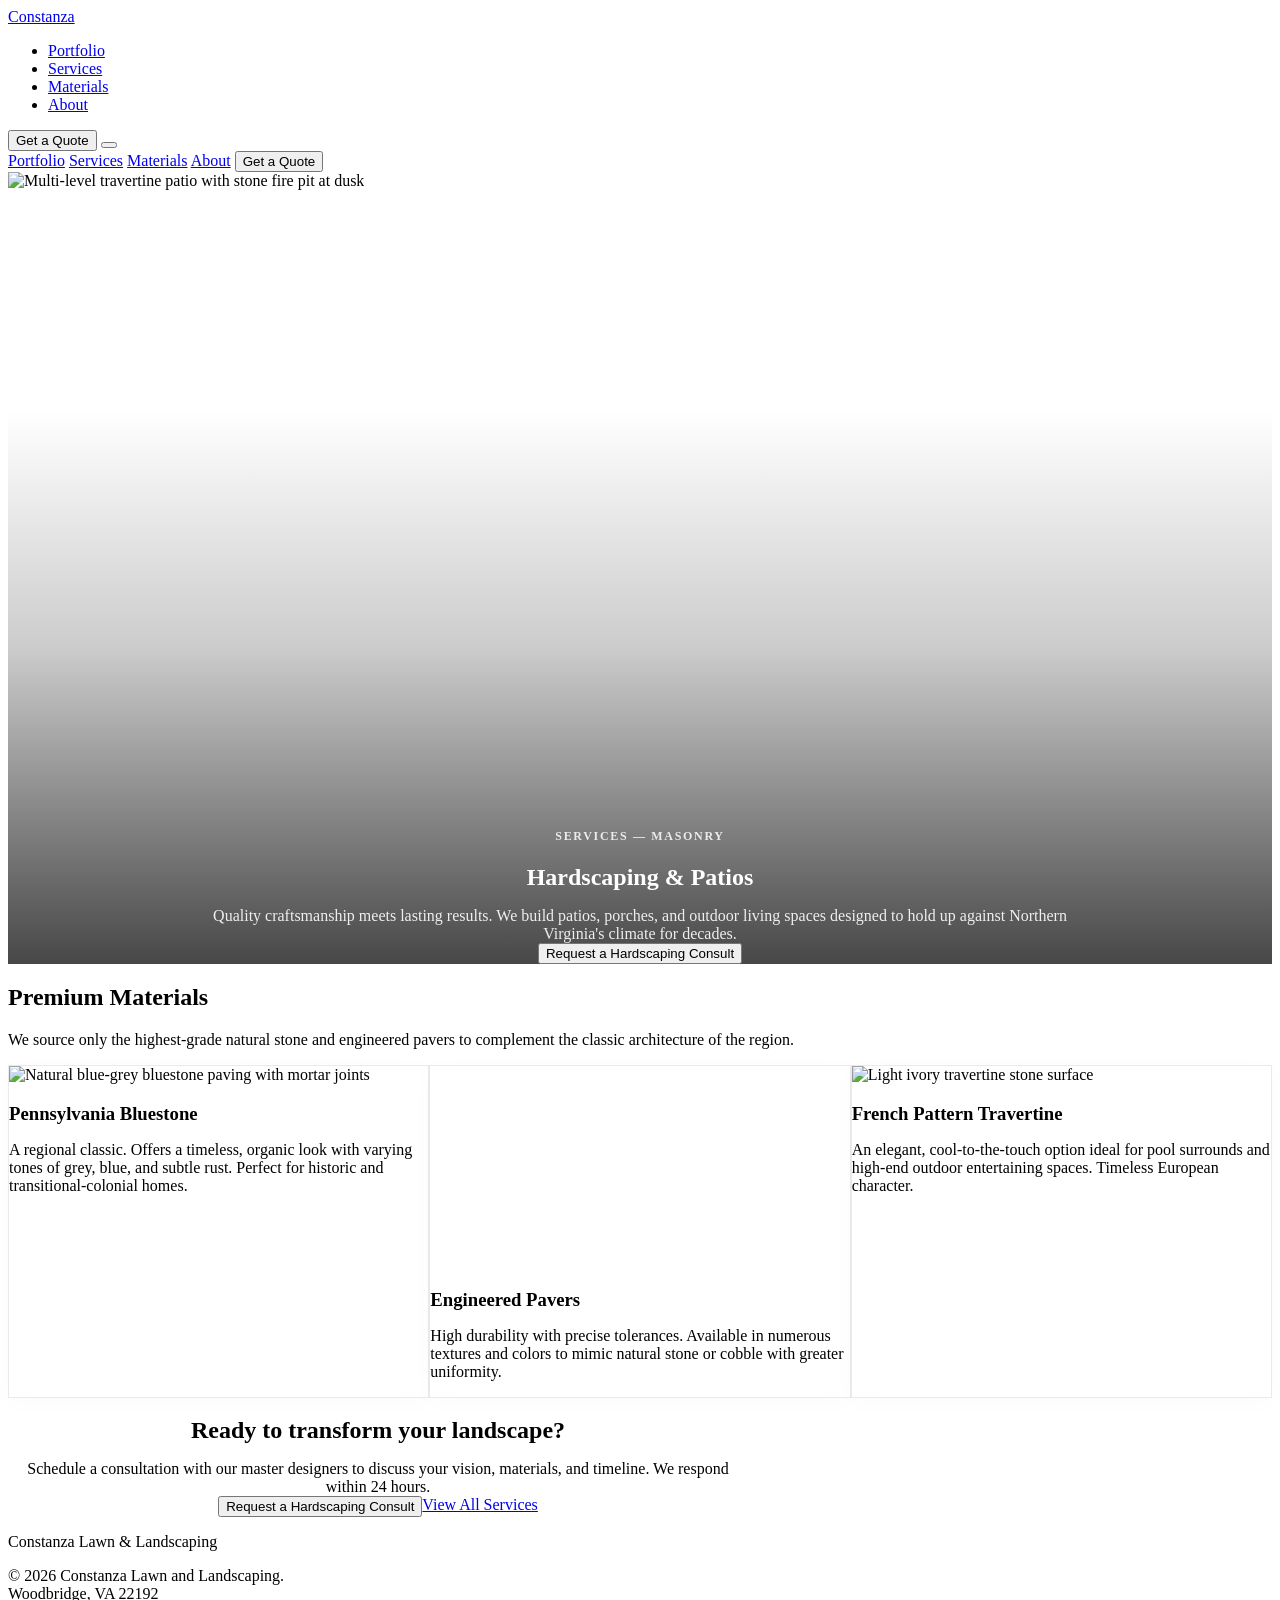
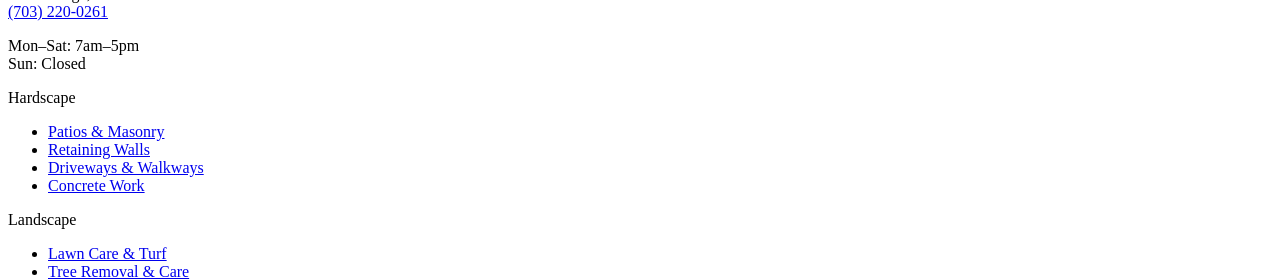
==== hardscaping.html @ 77d41d1d "Rebrand site to Constanza Lawn and Landscaping Co-Authored-By: Claude Sonnet 4.6 <noreply@anthropic." ====
<!DOCTYPE html>
<html lang="en">
<head>
  <meta charset="UTF-8" />
  <meta name="viewport" content="width=device-width, initial-scale=1.0" />
  <title>Hardscaping &amp; Patios — Constanza Lawn and Landscaping | Woodbridge, VA</title>
  <meta name="description" content="Constanza Lawn and Landscaping builds durable patios, porches, and outdoor living areas in Woodbridge, VA. Natural stone, pavers, and engineered bases. Locally owned, fair pricing." />
  <link rel="preconnect" href="https://fonts.googleapis.com" />
  <link rel="preconnect" href="https://fonts.gstatic.com" crossorigin />
  <link rel="stylesheet" href="assets/styles.css" />
  <style>
    /* FULL-BLEED HERO */
    .page-hero-full {
      position: relative;
      height: min(820px, 88vh);
      display: flex;
      align-items: flex-end;
      justify-content: center;
      overflow: hidden;
    }
    .page-hero-full__bg {
      position: absolute;
      inset: 0;
    }
    .page-hero-full__bg img {
      width: 100%;
      height: 100%;
      object-fit: cover;
    }
    .page-hero-full__overlay {
      position: absolute;
      inset: 0;
      background: linear-gradient(to top, rgba(0,0,0,0.72) 0%, rgba(0,0,0,0.2) 40%, transparent 70%);
    }
    .page-hero-full__content {
      position: relative;
      z-index: 2;
      text-align: center;
      color: white;
      padding: var(--space-xl) var(--space-gutter);
      max-width: 860px;
      width: 100%;
      margin-bottom: var(--space-lg);
    }
    .page-hero-full__eyebrow {
      display: block;
      font-size: 0.75rem;
      font-weight: 700;
      letter-spacing: 0.14em;
      text-transform: uppercase;
      margin-bottom: var(--space-sm);
      opacity: 0.85;
    }
    .page-hero-full__content .t-h1 { color: white; margin-bottom: var(--space-md); }
    .page-hero-full__content .t-body-lg { opacity: 0.9; margin-bottom: var(--space-lg); }



    /* MATERIALS GRID */
    .materials-section {
      background: var(--color-surface-container-low);
      border-top: 1px solid var(--color-outline-variant);
      border-bottom: 1px solid var(--color-outline-variant);
    }
    .materials-grid {
      display: grid;
      grid-template-columns: repeat(3, 1fr);
      gap: var(--space-gutter);
    }
    @media (max-width: 768px) {
      .materials-grid { grid-template-columns: 1fr; }
    }
    .material-card {
      background: white;
      border: 1px solid rgba(114,121,110,0.15);
      border-radius: var(--radius-lg);
      overflow: hidden;
      box-shadow: 0 4px 24px rgba(0,0,0,0.02);
      transition: box-shadow 0.3s;
    }
    .material-card:hover { box-shadow: 0 8px 32px rgba(0,0,0,0.06); }
    .material-card__img { width: 100%; height: 200px; object-fit: cover; }
    .material-card__body { padding: var(--space-md); }
    .material-card__title { margin-bottom: 6px; }
    .material-card__desc { color: var(--color-secondary); }

    /* CTA SECTION */
    .cta-section { text-align: center; }
    .cta-section .t-h2 { margin-bottom: var(--space-md); }
    .cta-section .t-body-lg { color: var(--color-secondary); margin-bottom: var(--space-lg); }
    .cta-actions { display: flex; gap: var(--space-md); justify-content: center; flex-wrap: wrap; }
  </style>
</head>
<body class="page-body">

  <!-- NAV -->
  <nav class="nav" role="navigation" aria-label="Main navigation">
    <div class="nav__inner">
      <a href="index.html" class="nav__logo">Constanza</a>
      <ul class="nav__links">
        <li><a href="index.html#portfolio" class="nav__link">Portfolio</a></li>
        <li><a href="services.html" class="nav__link active">Services</a></li>
        <li><a href="hardscaping.html#materials" class="nav__link active">Materials</a></li>
        <li><a href="index.html#about" class="nav__link">About</a></li>
      </ul>
      <button class="nav__cta" data-modal="quote">Get a Quote</button>
      <button class="nav__hamburger" id="nav-hamburger" aria-expanded="false" aria-controls="nav-mobile" aria-label="Toggle navigation">
        <span></span><span></span><span></span>
      </button>
    </div>
  </nav>

  <!-- MOBILE NAV -->
  <div class="nav__mobile" id="nav-mobile">
    <a href="index.html#portfolio" class="nav__link">Portfolio</a>
    <a href="services.html" class="nav__link active">Services</a>
    <a href="hardscaping.html#materials" class="nav__link active">Materials</a>
    <a href="index.html#about" class="nav__link">About</a>
    <button class="nav__cta" data-modal="quote">Get a Quote</button>
  </div>

  <main>

    <!-- FULL-BLEED HERO -->
    <section class="page-hero-full">
      <div class="page-hero-full__bg">
        <img
          src="https://lh3.googleusercontent.com/aida-public/[base64]"
          alt="Multi-level travertine patio with stone fire pit at dusk"
          fetchpriority="high"
        />
      </div>
      <div class="page-hero-full__overlay"></div>
      <div class="page-hero-full__content container">
        <span class="page-hero-full__eyebrow fade-up">Services — Masonry</span>
        <h1 class="t-h1 fade-up fade-up-delay-1">Hardscaping &amp; Patios</h1>
        <p class="t-body-lg fade-up fade-up-delay-2">Quality craftsmanship meets lasting results. We build patios, porches, and outdoor living spaces designed to hold up against Northern Virginia's climate for decades.</p>
        <div class="fade-up fade-up-delay-3">
          <button class="btn-white" data-modal="quote">Request a Hardscaping Consult</button>
        </div>
      </div>
    </section>

    <!-- MATERIALS -->
    <section class="materials-section section" id="materials">
      <div class="container">
        <div class="section-header fade-up">
          <h2 class="t-h2">Premium Materials</h2>
          <p class="t-body-md" style="color:var(--color-secondary)">We source only the highest-grade natural stone and engineered pavers to complement the classic architecture of the region.</p>
        </div>
        <div class="materials-grid">

          <div class="material-card fade-up">
            <img
              class="material-card__img"
              src="https://lh3.googleusercontent.com/aida-public/[base64]"
              alt="Natural blue-grey bluestone paving with mortar joints"
              loading="lazy"
            />
            <div class="material-card__body">
              <h3 class="t-h3-sm material-card__title">Pennsylvania Bluestone</h3>
              <p class="t-body-md material-card__desc">A regional classic. Offers a timeless, organic look with varying tones of grey, blue, and subtle rust. Perfect for historic and transitional-colonial homes.</p>
            </div>
          </div>

          <div class="material-card fade-up fade-up-delay-1">
            <img
              class="material-card__img"
              src="assets/images/paver-patio.jpg"
              alt="Large gray paver patio showing professional French-pattern installation"
              loading="lazy"
              onerror="this.src='https://lh3.googleusercontent.com/aida-public/[base64]'"
            />
            <div class="material-card__body">
              <h3 class="t-h3-sm material-card__title">Engineered Pavers</h3>
              <p class="t-body-md material-card__desc">High durability with precise tolerances. Available in numerous textures and colors to mimic natural stone or cobble with greater uniformity.</p>
            </div>
          </div>

          <div class="material-card fade-up fade-up-delay-2">
            <img
              class="material-card__img"
              src="https://lh3.googleusercontent.com/aida-public/[base64]"
              alt="Light ivory travertine stone surface"
              loading="lazy"
            />
            <div class="material-card__body">
              <h3 class="t-h3-sm material-card__title">French Pattern Travertine</h3>
              <p class="t-body-md material-card__desc">An elegant, cool-to-the-touch option ideal for pool surrounds and high-end outdoor entertaining spaces. Timeless European character.</p>
            </div>
          </div>

        </div>
      </div>
    </section>

    <!-- CTA -->
    <section class="section cta-section">
      <div class="container" style="max-width:740px">
        <div class="fade-up">
          <h2 class="t-h2">Ready to transform your landscape?</h2>
          <p class="t-body-lg">Schedule a consultation with our master designers to discuss your vision, materials, and timeline. We respond within 24 hours.</p>
          <div class="cta-actions">
            <button class="btn-primary" data-modal="quote">Request a Hardscaping Consult</button>
            <a href="services.html" class="btn-ghost">View All Services</a>
          </div>
        </div>
      </div>
    </section>

  </main>

  <!-- FOOTER -->
  <footer class="footer">
    <div class="footer__grid">
      <div>
        <p class="footer__brand">Constanza Lawn &amp; Landscaping</p>
        <p class="footer__copy">© 2026 Constanza Lawn and Landscaping.<br>Woodbridge, VA 22192<br><a href="tel:7032200261" class="footer__link">(703) 220-0261</a></p>
        <p class="footer__copy" style="margin-top:8px">Mon–Sat: 7am–5pm<br>Sun: Closed</p>
      </div>
      <div>
        <p class="footer__col-title">Hardscape</p>
        <ul class="footer__links">
          <li><a href="hardscaping.html" class="footer__link">Patios &amp; Masonry</a></li>
          <li><a href="services.html#retaining-walls" class="footer__link">Retaining Walls</a></li>
          <li><a href="services.html#driveways" class="footer__link">Driveways &amp; Walkways</a></li>
          <li><a href="services.html#driveways" class="footer__link">Concrete Work</a></li>
        </ul>
      </div>
      <div>
        <p class="footer__col-title">Landscape</p>
        <ul class="footer__links">
          <li><a href="services.html#lawn-care" class="footer__link">Lawn Care &amp; Turf</a></li>
          <li><a href="services.html#tree-care" class="footer__link">Tree Removal &amp; Care</a></li>
          <li><a href="services.html#drainage" class="footer__link">Drainage &amp; Grading</a></li>
        </ul>
      </div>
      <div>
        <p class="footer__col-title">Company</p>
        <ul class="footer__links">
          <li><a href="index.html#contact" class="footer__link">Contact</a></li>
          <li><a href="#" class="footer__link">Privacy Policy</a></li>
          <li><a href="#" class="footer__link">Accessibility</a></li>
        </ul>
      </div>
    </div>
  </footer>

  <!-- STICKY CTA -->
  <button class="sticky-cta" data-modal="quote">
    <span class="material-symbols-outlined">edit_document</span>
    Get a Quote
  </button>

  <!-- QUOTE MODAL -->
  <div id="quote-overlay" style="display:none;position:fixed;inset:0;background:rgba(0,0,0,0.5);z-index:200;backdrop-filter:blur(4px)"></div>
  <div id="quote-modal" style="display:none;position:fixed;top:50%;left:50%;transform:translate(-50%,-50%);
       background:white;border-radius:8px;padding:40px;width:min(520px,90vw);z-index:201;
       box-shadow:0 24px 64px rgba(0,0,0,0.2);overflow-y:auto;max-height:90vh">
    <div style="display:flex;justify-content:space-between;align-items:center;margin-bottom:24px">
      <h2 class="t-h3">Get a Quote</h2>
      <button id="modal-close" aria-label="Close" style="padding:4px;color:var(--color-secondary)">
        <span class="material-symbols-outlined">close</span>
      </button>
    </div>
    <form class="form-stack" novalidate>
      <div class="form-grid">
        <div>
          <label class="form-label">First Name</label>
          <input class="form-input" type="text" placeholder="John" required />
        </div>
        <div>
          <label class="form-label">Last Name</label>
          <input class="form-input" type="text" placeholder="Doe" required />
        </div>
      </div>
      <div>
        <label class="form-label">Email</label>
        <input class="form-input" type="email" placeholder="john@example.com" required />
      </div>
      <div>
        <label class="form-label">Service</label>
        <select class="form-input">
          <option value="">Select...</option>
          <option>Hardscaping &amp; Patios</option>
          <option>Tree Removal &amp; Care</option>
          <option>Landscape Design</option>
          <option>Drainage &amp; Construction</option>
          <option>Full Property Overhaul</option>
        </select>
      </div>
      <div>
        <label class="form-label">Details</label>
        <textarea class="form-input" rows="3" placeholder="Briefly describe your project..."></textarea>
      </div>
      <button class="btn-primary" type="submit" style="width:100%;justify-content:center;padding:16px">Submit Request</button>
    </form>
  </div>

  <script>
    document.querySelectorAll('[data-modal="quote"]').forEach(btn => {
      btn.addEventListener('click', () => {
        document.getElementById('quote-modal').style.display = 'block';
        document.getElementById('quote-overlay').style.display = 'block';
        document.body.style.overflow = 'hidden';
      });
    });
    document.getElementById('quote-overlay').addEventListener('click', closeModal);
    document.getElementById('modal-close').addEventListener('click', closeModal);
    document.addEventListener('keydown', e => { if (e.key === 'Escape') closeModal(); });
    function closeModal() {
      document.getElementById('quote-modal').style.display = 'none';
      document.getElementById('quote-overlay').style.display = 'none';
      document.body.style.overflow = '';
    }
    document.getElementById('quote-modal').querySelector('form').addEventListener('submit', e => {
      e.preventDefault();
      e.currentTarget.innerHTML = `
        <div style="text-align:center;padding:32px 0">
          <span class="material-symbols-outlined" style="font-size:52px;color:var(--color-primary);display:block;margin-bottom:16px">check_circle</span>
          <p style="font-family:var(--font-serif);font-size:1.5rem;font-weight:600;margin-bottom:8px">Request Received</p>
          <p style="color:var(--color-secondary)">We'll contact you within 24 hours.</p>
        </div>`;
      setTimeout(closeModal, 2800);
    });
  </script>
  <script src="assets/main.js"></script>
</body>
</html>
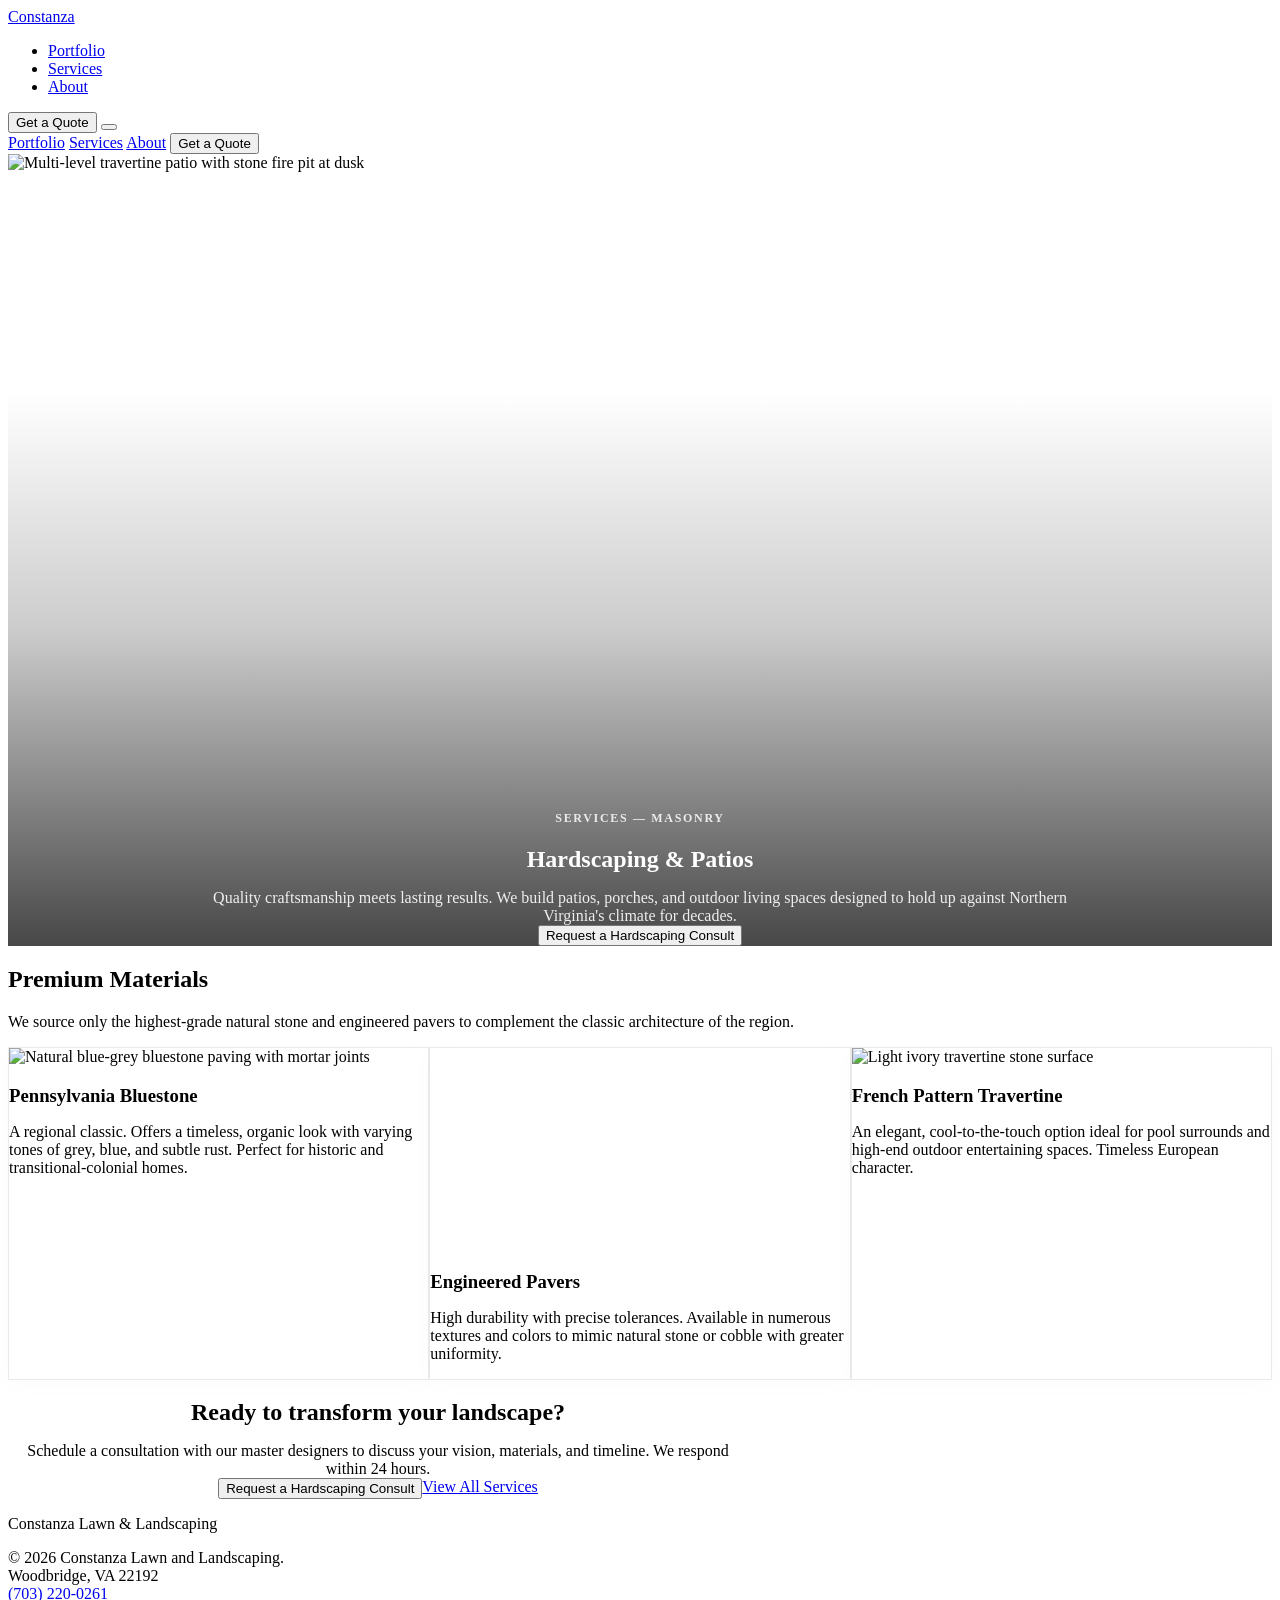
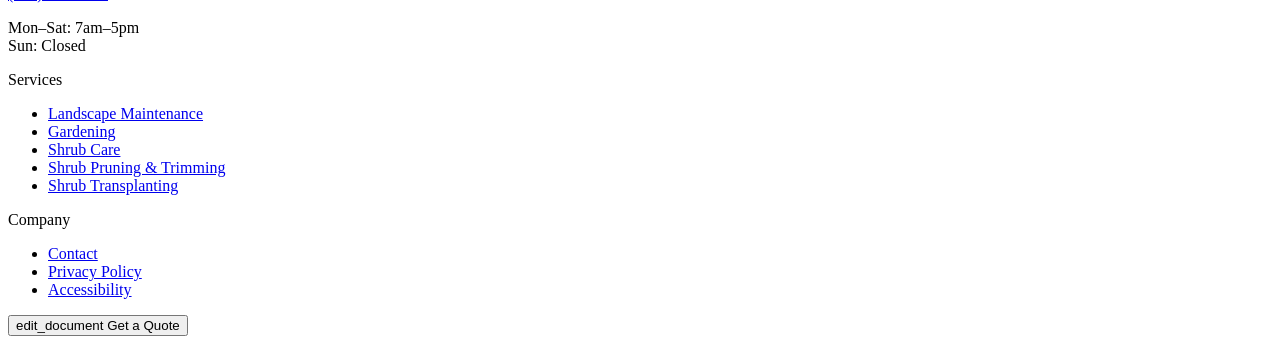
==== commit dea3a726: "Replace all services with 5 Yelp-verified offerings Co-Authored-By: Claude Sonnet 4.6 <noreply@anthr" ====
--- a/hardscaping.html
+++ b/hardscaping.html
@@ -100,7 +100,6 @@
       <ul class="nav__links">
         <li><a href="index.html#portfolio" class="nav__link">Portfolio</a></li>
         <li><a href="services.html" class="nav__link active">Services</a></li>
-        <li><a href="hardscaping.html#materials" class="nav__link active">Materials</a></li>
         <li><a href="index.html#about" class="nav__link">About</a></li>
       </ul>
       <button class="nav__cta" data-modal="quote">Get a Quote</button>
@@ -114,7 +113,6 @@
   <div class="nav__mobile" id="nav-mobile">
     <a href="index.html#portfolio" class="nav__link">Portfolio</a>
     <a href="services.html" class="nav__link active">Services</a>
-    <a href="hardscaping.html#materials" class="nav__link active">Materials</a>
     <a href="index.html#about" class="nav__link">About</a>
     <button class="nav__cta" data-modal="quote">Get a Quote</button>
   </div>
@@ -219,20 +217,13 @@
         <p class="footer__copy" style="margin-top:8px">Mon–Sat: 7am–5pm<br>Sun: Closed</p>
       </div>
       <div>
-        <p class="footer__col-title">Hardscape</p>
+        <p class="footer__col-title">Services</p>
         <ul class="footer__links">
-          <li><a href="hardscaping.html" class="footer__link">Patios &amp; Masonry</a></li>
-          <li><a href="services.html#retaining-walls" class="footer__link">Retaining Walls</a></li>
-          <li><a href="services.html#driveways" class="footer__link">Driveways &amp; Walkways</a></li>
-          <li><a href="services.html#driveways" class="footer__link">Concrete Work</a></li>
-        </ul>
-      </div>
-      <div>
-        <p class="footer__col-title">Landscape</p>
-        <ul class="footer__links">
-          <li><a href="services.html#lawn-care" class="footer__link">Lawn Care &amp; Turf</a></li>
-          <li><a href="services.html#tree-care" class="footer__link">Tree Removal &amp; Care</a></li>
-          <li><a href="services.html#drainage" class="footer__link">Drainage &amp; Grading</a></li>
+          <li><a href="services.html#landscape-maintenance" class="footer__link">Landscape Maintenance</a></li>
+          <li><a href="services.html#gardening" class="footer__link">Gardening</a></li>
+          <li><a href="services.html#shrub-care" class="footer__link">Shrub Care</a></li>
+          <li><a href="services.html#shrub-pruning" class="footer__link">Shrub Pruning &amp; Trimming</a></li>
+          <li><a href="services.html#shrub-transplanting" class="footer__link">Shrub Transplanting</a></li>
         </ul>
       </div>
       <div>
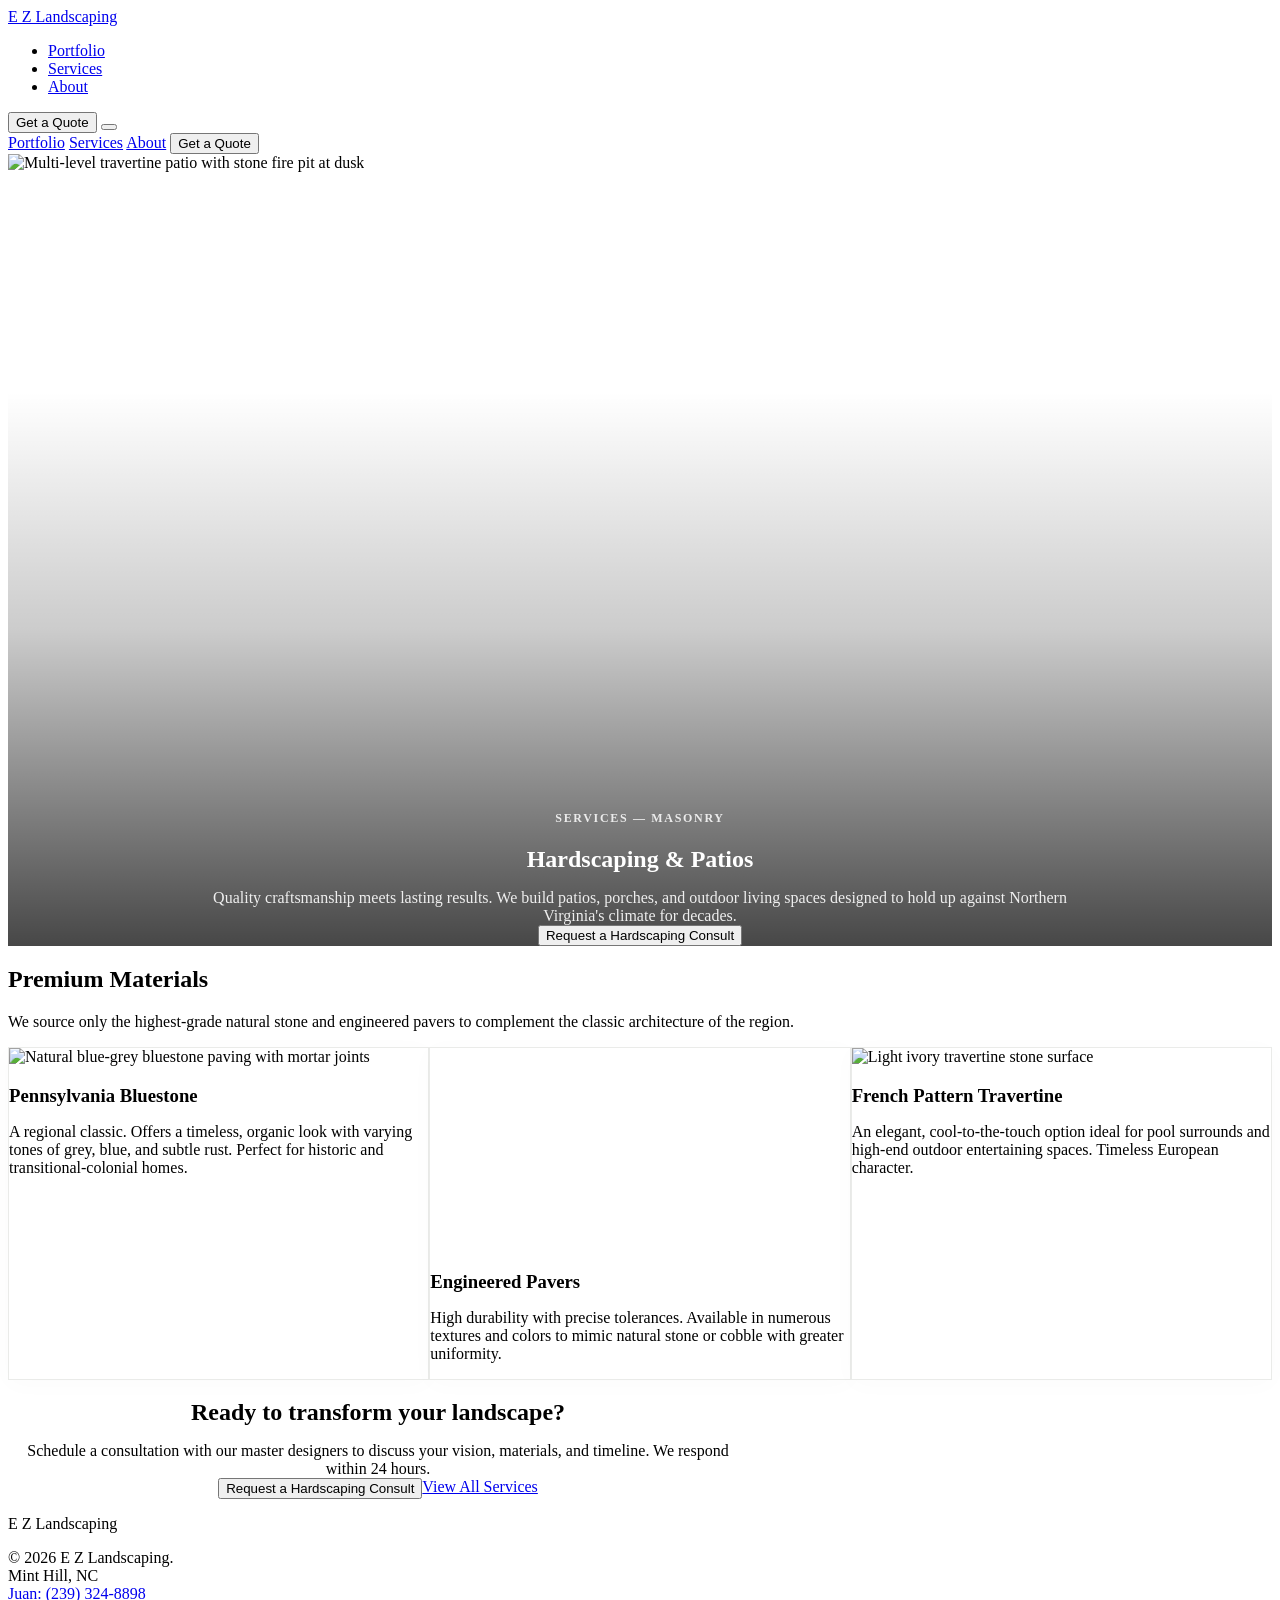
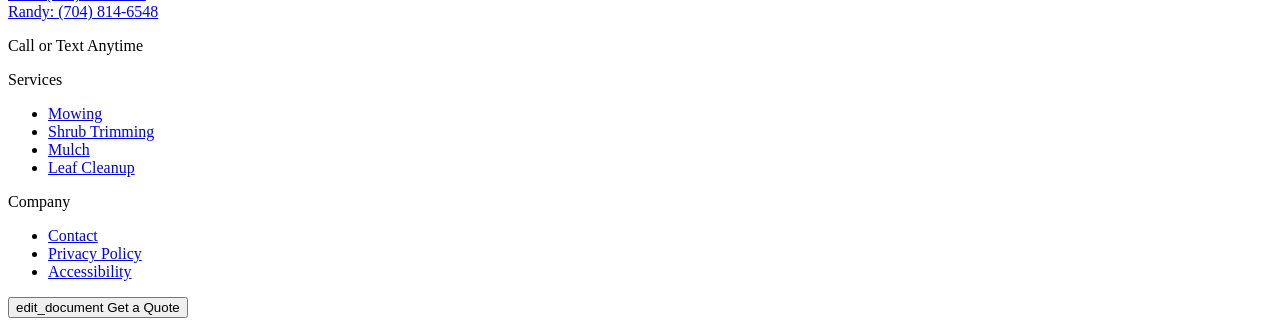
==== commit 37c44f54: "Rebrand to E Z Landscaping — Mint Hill NC with 4 verified services Co-Authored-By: Claude Sonnet 4.6" ====
--- a/hardscaping.html
+++ b/hardscaping.html
@@ -3,8 +3,8 @@
 <head>
   <meta charset="UTF-8" />
   <meta name="viewport" content="width=device-width, initial-scale=1.0" />
-  <title>Hardscaping &amp; Patios — Constanza Lawn and Landscaping | Woodbridge, VA</title>
-  <meta name="description" content="Constanza Lawn and Landscaping builds durable patios, porches, and outdoor living areas in Woodbridge, VA. Natural stone, pavers, and engineered bases. Locally owned, fair pricing." />
+  <title>Services — E Z Landscaping | Mint Hill, NC</title>
+  <meta name="description" content="E Z Landscaping provides reliable lawn and landscape services in Mint Hill, NC and surrounding cities. Quality results, every time." />
   <link rel="preconnect" href="https://fonts.googleapis.com" />
   <link rel="preconnect" href="https://fonts.gstatic.com" crossorigin />
   <link rel="stylesheet" href="assets/styles.css" />
@@ -96,7 +96,7 @@
   <!-- NAV -->
   <nav class="nav" role="navigation" aria-label="Main navigation">
     <div class="nav__inner">
-      <a href="index.html" class="nav__logo">Constanza</a>
+      <a href="index.html" class="nav__logo">E Z Landscaping</a>
       <ul class="nav__links">
         <li><a href="index.html#portfolio" class="nav__link">Portfolio</a></li>
         <li><a href="services.html" class="nav__link active">Services</a></li>
@@ -212,18 +212,17 @@
   <footer class="footer">
     <div class="footer__grid">
       <div>
-        <p class="footer__brand">Constanza Lawn &amp; Landscaping</p>
-        <p class="footer__copy">© 2026 Constanza Lawn and Landscaping.<br>Woodbridge, VA 22192<br><a href="tel:7032200261" class="footer__link">(703) 220-0261</a></p>
-        <p class="footer__copy" style="margin-top:8px">Mon–Sat: 7am–5pm<br>Sun: Closed</p>
+        <p class="footer__brand">E Z Landscaping</p>
+        <p class="footer__copy">© 2026 E Z Landscaping.<br>Mint Hill, NC<br><a href="tel:2393248898" class="footer__link">Juan: (239) 324-8898</a><br><a href="tel:7048146548" class="footer__link">Randy: (704) 814-6548</a></p>
+        <p class="footer__copy" style="margin-top:8px">Call or Text Anytime</p>
       </div>
       <div>
         <p class="footer__col-title">Services</p>
         <ul class="footer__links">
-          <li><a href="services.html#landscape-maintenance" class="footer__link">Landscape Maintenance</a></li>
-          <li><a href="services.html#gardening" class="footer__link">Gardening</a></li>
-          <li><a href="services.html#shrub-care" class="footer__link">Shrub Care</a></li>
-          <li><a href="services.html#shrub-pruning" class="footer__link">Shrub Pruning &amp; Trimming</a></li>
-          <li><a href="services.html#shrub-transplanting" class="footer__link">Shrub Transplanting</a></li>
+          <li><a href="services.html#mowing" class="footer__link">Mowing</a></li>
+          <li><a href="services.html#shrub-trimming" class="footer__link">Shrub Trimming</a></li>
+          <li><a href="services.html#mulch" class="footer__link">Mulch</a></li>
+          <li><a href="services.html#leaf-cleanup" class="footer__link">Leaf Cleanup</a></li>
         </ul>
       </div>
       <div>
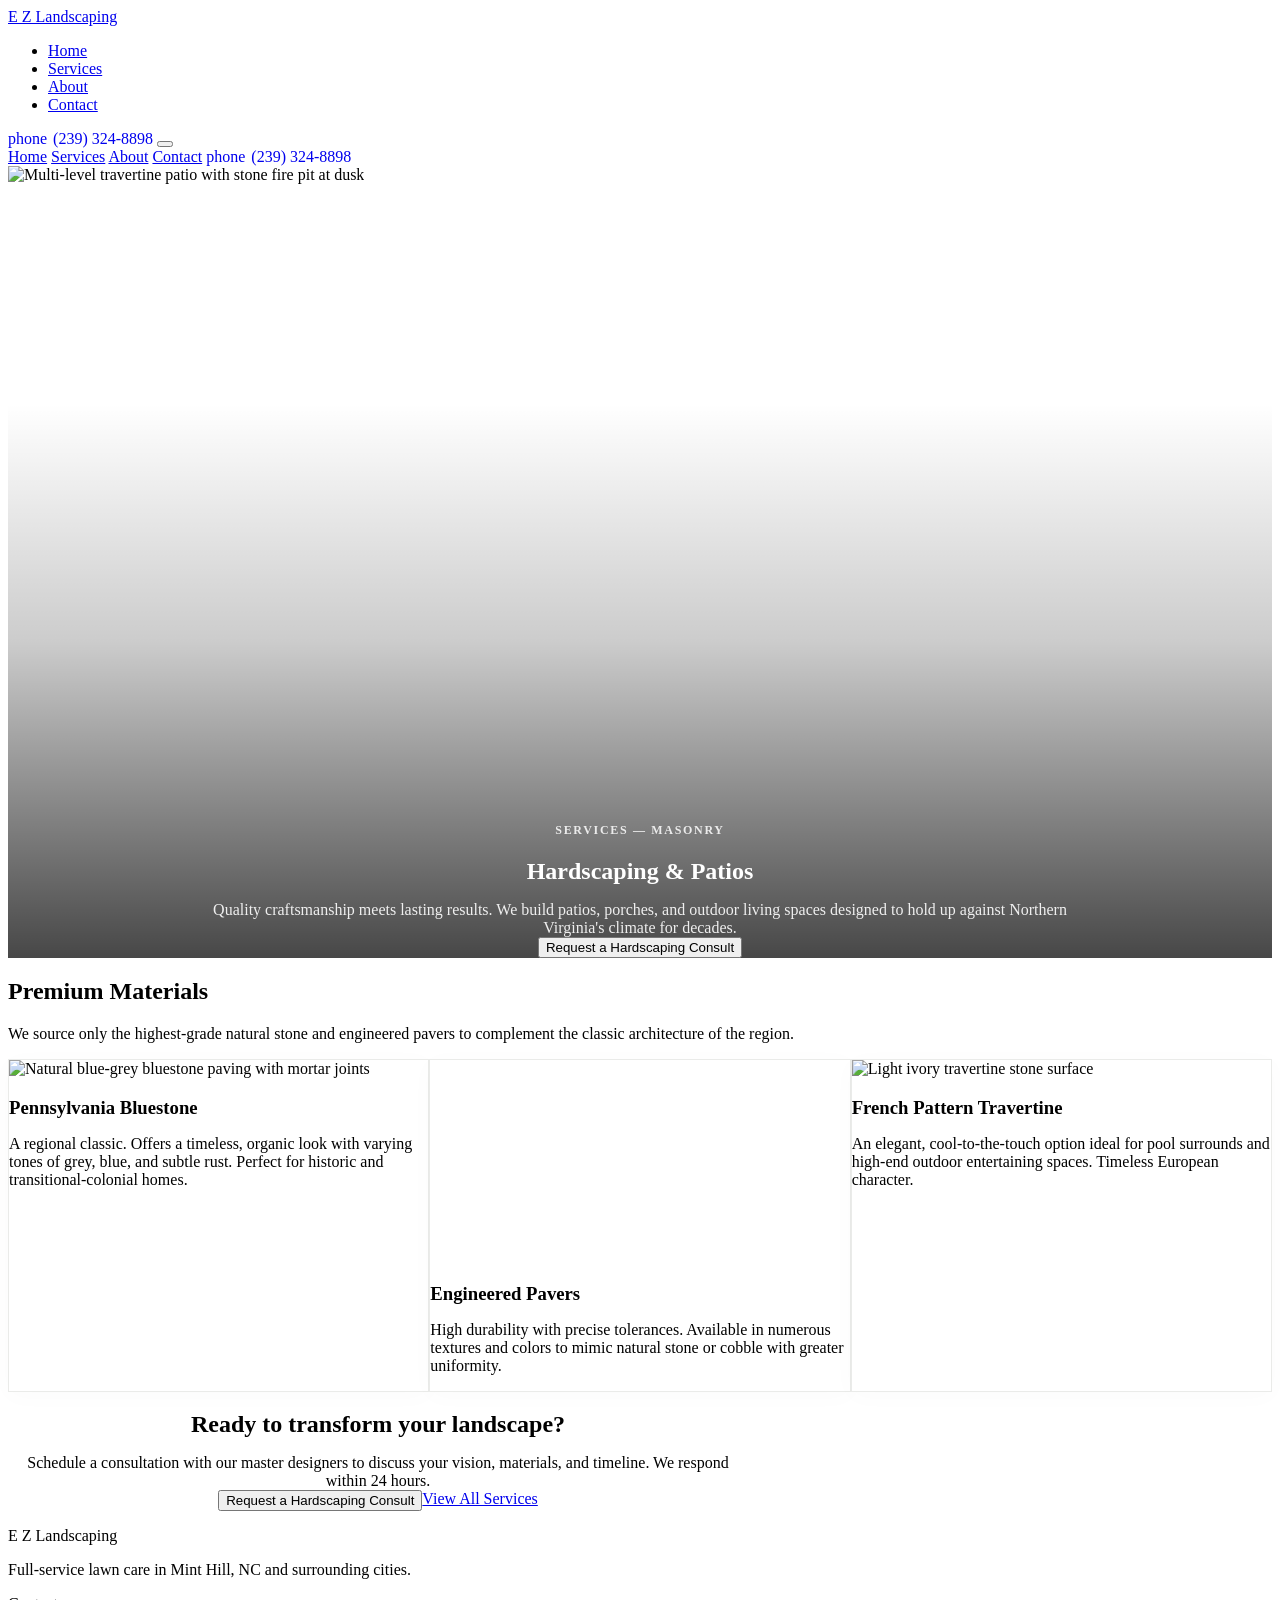
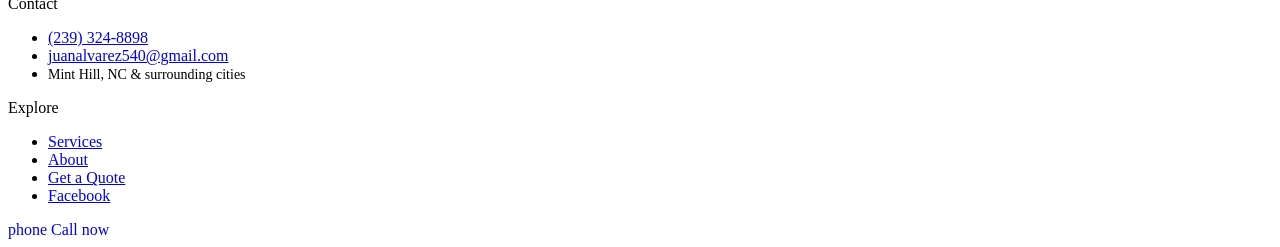
==== commit 169de4a6: "Replicate eden-elevate-shine content into static site Full rewrite of index, services, hardscaping p" ====
--- a/hardscaping.html
+++ b/hardscaping.html
@@ -98,23 +98,27 @@
     <div class="nav__inner">
       <a href="index.html" class="nav__logo">E Z Landscaping</a>
       <ul class="nav__links">
-        <li><a href="index.html#portfolio" class="nav__link">Portfolio</a></li>
+        <li><a href="index.html" class="nav__link">Home</a></li>
         <li><a href="services.html" class="nav__link active">Services</a></li>
-        <li><a href="index.html#about" class="nav__link">About</a></li>
+        <li><a href="about.html" class="nav__link">About</a></li>
+        <li><a href="contact.html" class="nav__link">Contact</a></li>
       </ul>
-      <button class="nav__cta" data-modal="quote">Get a Quote</button>
+      <a href="tel:+12393248898" class="nav__cta" style="display:inline-flex;align-items:center;gap:6px;text-decoration:none">
+        <span class="material-symbols-outlined" style="font-size:16px">phone</span>(239) 324-8898
+      </a>
       <button class="nav__hamburger" id="nav-hamburger" aria-expanded="false" aria-controls="nav-mobile" aria-label="Toggle navigation">
         <span></span><span></span><span></span>
       </button>
     </div>
   </nav>
-
-  <!-- MOBILE NAV -->
   <div class="nav__mobile" id="nav-mobile">
-    <a href="index.html#portfolio" class="nav__link">Portfolio</a>
+    <a href="index.html" class="nav__link">Home</a>
     <a href="services.html" class="nav__link active">Services</a>
-    <a href="index.html#about" class="nav__link">About</a>
-    <button class="nav__cta" data-modal="quote">Get a Quote</button>
+    <a href="about.html" class="nav__link">About</a>
+    <a href="contact.html" class="nav__link">Contact</a>
+    <a href="tel:+12393248898" class="nav__cta" style="display:inline-flex;align-items:center;gap:6px;text-decoration:none">
+      <span class="material-symbols-outlined" style="font-size:16px">phone</span>(239) 324-8898
+    </a>
   </div>
 
   <main>
@@ -213,34 +217,33 @@
     <div class="footer__grid">
       <div>
         <p class="footer__brand">E Z Landscaping</p>
-        <p class="footer__copy">© 2026 E Z Landscaping.<br>Mint Hill, NC<br><a href="tel:2393248898" class="footer__link">Juan: (239) 324-8898</a><br><a href="tel:7048146548" class="footer__link">Randy: (704) 814-6548</a></p>
-        <p class="footer__copy" style="margin-top:8px">Call or Text Anytime</p>
-      </div>
-      <div>
-        <p class="footer__col-title">Services</p>
+        <p class="footer__copy">Full-service lawn care in Mint Hill, NC and surrounding cities.</p>
+      </div>
+      <div>
+        <p class="footer__col-title">Contact</p>
         <ul class="footer__links">
-          <li><a href="services.html#mowing" class="footer__link">Mowing</a></li>
-          <li><a href="services.html#shrub-trimming" class="footer__link">Shrub Trimming</a></li>
-          <li><a href="services.html#mulch" class="footer__link">Mulch</a></li>
-          <li><a href="services.html#leaf-cleanup" class="footer__link">Leaf Cleanup</a></li>
+          <li><a href="tel:+12393248898" class="footer__link">(239) 324-8898</a></li>
+          <li><a href="mailto:juanalvarez540@gmail.com" class="footer__link">juanalvarez540@gmail.com</a></li>
+          <li><span style="color:var(--color-secondary);font-size:0.875rem">Mint Hill, NC &amp; surrounding cities</span></li>
         </ul>
       </div>
       <div>
-        <p class="footer__col-title">Company</p>
+        <p class="footer__col-title">Explore</p>
         <ul class="footer__links">
-          <li><a href="index.html#contact" class="footer__link">Contact</a></li>
-          <li><a href="#" class="footer__link">Privacy Policy</a></li>
-          <li><a href="#" class="footer__link">Accessibility</a></li>
+          <li><a href="services.html" class="footer__link">Services</a></li>
+          <li><a href="about.html" class="footer__link">About</a></li>
+          <li><a href="contact.html" class="footer__link">Get a Quote</a></li>
+          <li><a href="https://www.facebook.com/EZLanscapers/" target="_blank" rel="noreferrer" class="footer__link">Facebook</a></li>
         </ul>
       </div>
     </div>
   </footer>
 
   <!-- STICKY CTA -->
-  <button class="sticky-cta" data-modal="quote">
-    <span class="material-symbols-outlined">edit_document</span>
-    Get a Quote
-  </button>
+  <a href="tel:+12393248898" class="sticky-cta" style="text-decoration:none">
+    <span class="material-symbols-outlined">phone</span>
+    Call now
+  </a>
 
   <!-- QUOTE MODAL -->
   <div id="quote-overlay" style="display:none;position:fixed;inset:0;background:rgba(0,0,0,0.5);z-index:200;backdrop-filter:blur(4px)"></div>
